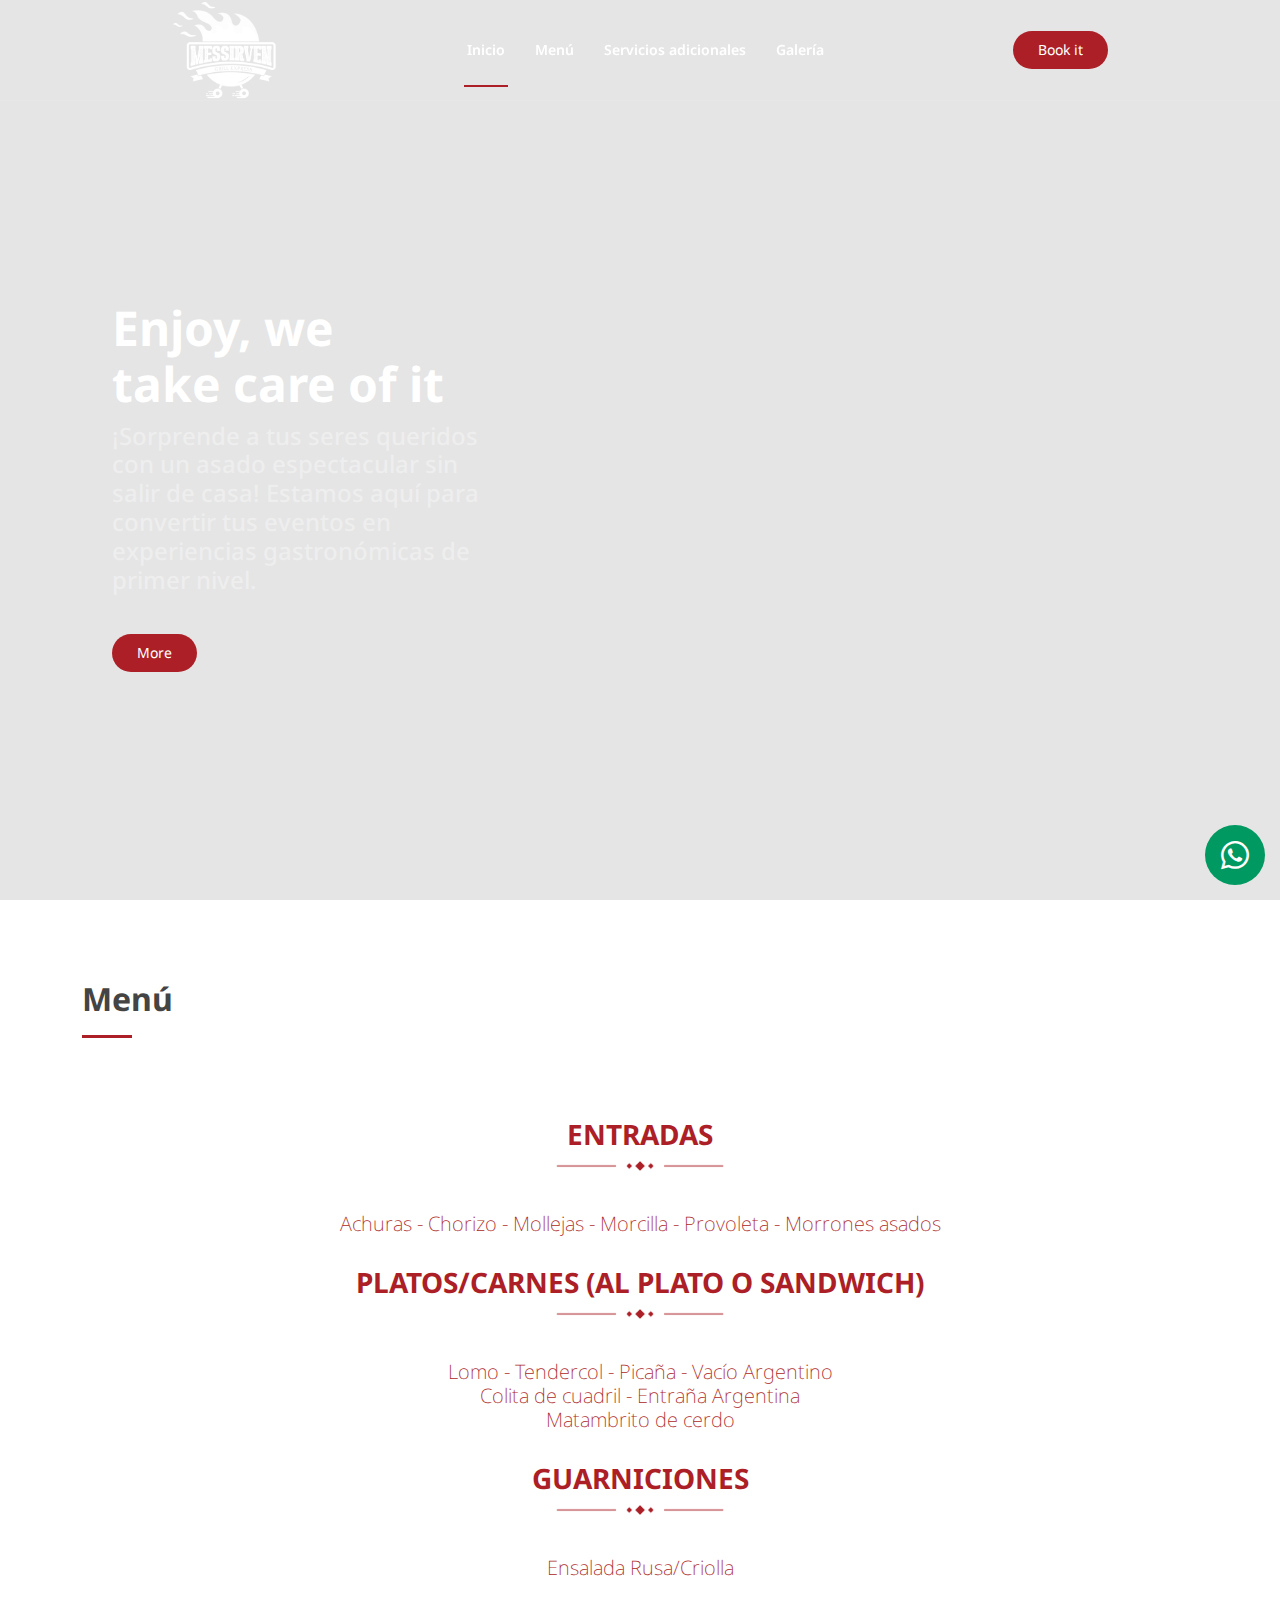
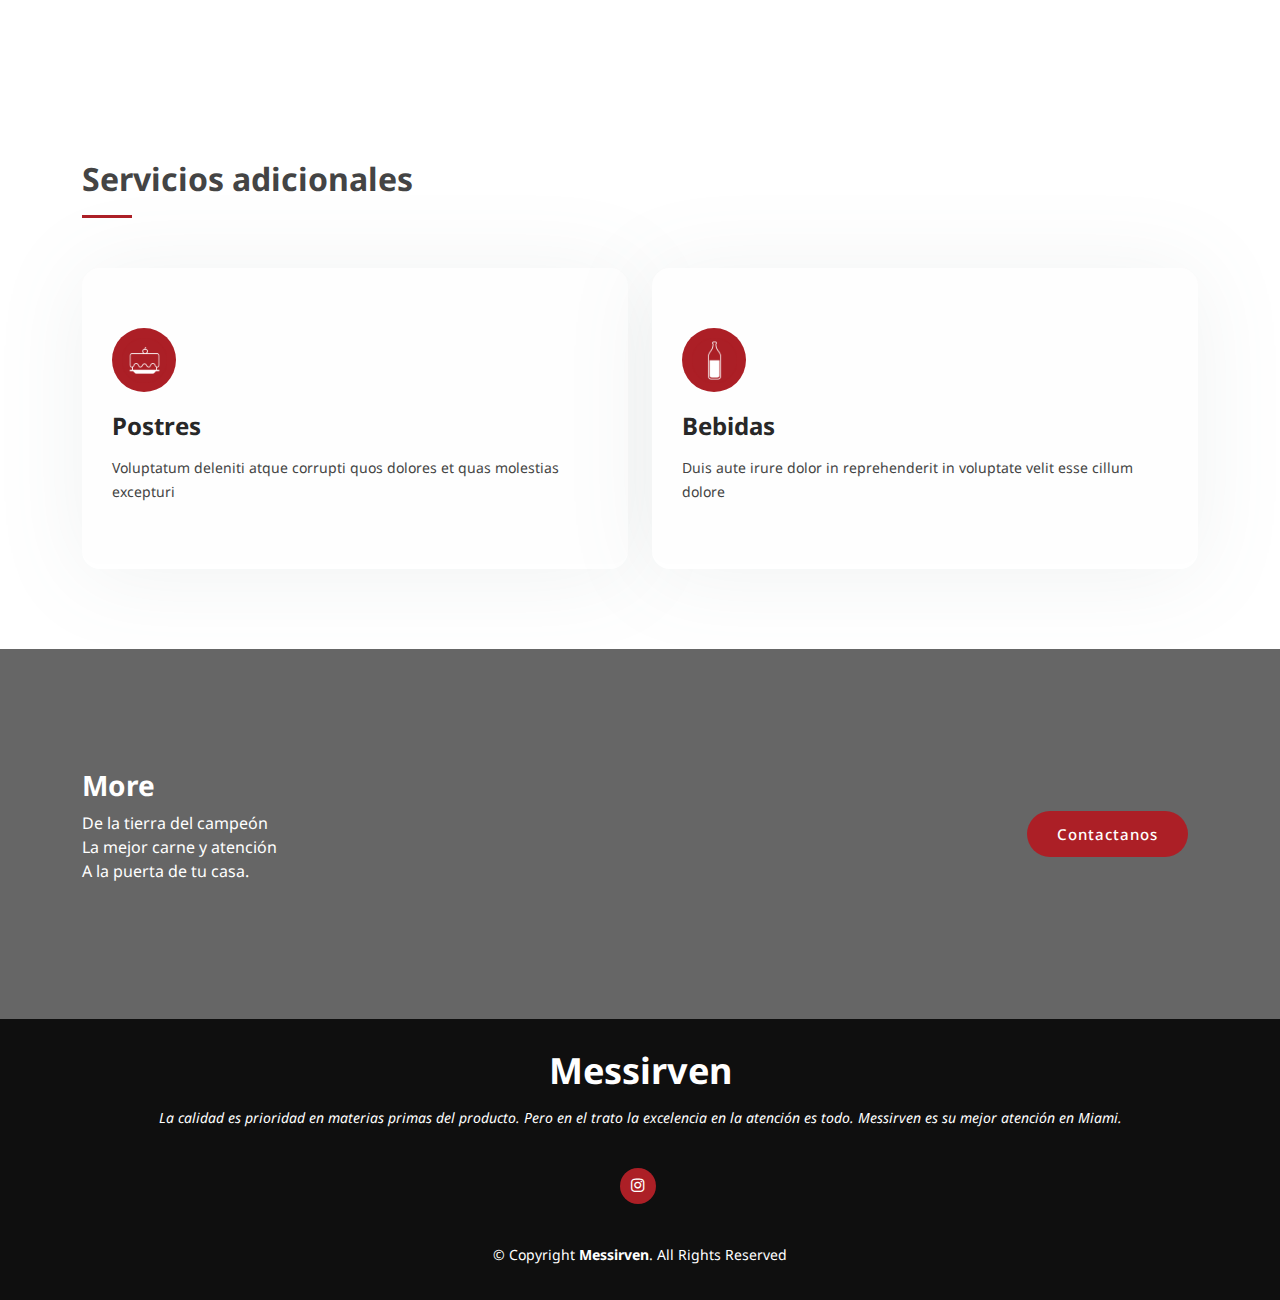
==== index.html @ 90d10631 "fixed some mobile styles" ====
<!DOCTYPE html>
<html lang="en">
  <head>
    <meta charset="utf-8" />
    <meta content="width=device-width, initial-scale=1.0" name="viewport" />

    <title>Messirven</title>
    <meta
      name="description"
      content="Messirven es un servicio de preparación de asados a domicilio en Miami"
    />
    <meta
      name="keywords"
      content="Asado, barbecue, Miami, wine, vinos, vinos
    argentinos, carne, steak, bife, entraña, carne argentina, domicilio"
    />

    <!-- Favicons -->
    <link href="./assets/img/favicon.ico" rel="icon" />
    <link href="./assets/img/apple-touch-icon.png" rel="apple-touch-icon" />

    <!-- Google Fonts -->
    <link rel="preconnect" href="https://fonts.googleapis.com" />
    <link rel="preconnect" href="https://fonts.gstatic.com" crossorigin />
    <link
      href="https://fonts.googleapis.com/css2?family=Noto+Sans:ital,wght@0,100;0,200;0,300;0,400;0,500;0,600;0,700;0,800;0,900;1,100;1,200;1,300;1,400;1,500;1,600;1,700;1,800;1,900&display=swap"
      rel="stylesheet"
    />

    <!-- Vendor CSS Files -->
    <link
      href="assets/vendor/bootstrap/css/bootstrap.min.css"
      rel="stylesheet"
    />
    <link
      href="assets/vendor/bootstrap-icons/bootstrap-icons.css"
      rel="stylesheet"
    />
    <link href="assets/vendor/boxicons/css/boxicons.min.css" rel="stylesheet" />
    <link
      href="assets/vendor/glightbox/css/glightbox.min.css"
      rel="stylesheet"
    />
    <link href="assets/vendor/remixicon/remixicon.css" rel="stylesheet" />
    <link href="assets/vendor/swiper/swiper-bundle.min.css" rel="stylesheet" />

    <!-- Template Main CSS File -->
    <link href="assets/css/style.css" rel="stylesheet" />
  </head>

  <body>
    <!-- ======= Header ======= -->
    <header id="header" class="fixed-top">
      <div class="container-fluid">
        <div class="row justify-content-center">
          <div
            class="col-xl-9 d-flex align-items-center justify-content-lg-between"
          >
            <a href="index.html" class="logo me-auto me-lg-0"
              ><img
                src="assets/img/LogoBlanco.png"
                alt="Logo Messirven"
                class="img-fluid"
            /></a>

            <nav id="navbar" class="navbar order-last order-lg-0">
              <ul>
                <li>
                  <a class="nav-link scrollto active" href="#">Inicio</a>
                </li>
                <li>
                  <a class="nav-link scrollto" href="#menu">Menú</a>
                </li>
                <li>
                  <a class="nav-link scrollto" href="#servicios"
                    >Servicios adicionales</a
                  >
                </li>
                <li>
                  <a class="nav-link scrollto" href="#contacto">Galería</a>
                </li>
              </ul>
              <i class="bi bi-list mobile-nav-toggle"></i>
            </nav>
            <!-- .navbar -->

            <a
              href="https://wa.me/19542260737?text=Hola,%20me%20interesa%20el%20servicio%20de%20Messirven"
              class="get-started-btn scrollto"
              >Book it</a
            >
          </div>
        </div>
      </div>
    </header>
    <!-- End Header -->

    <!-- ======= Hero Section ======= -->
    <section id="hero" class="d-flex flex-column justify-content-center">
      <div class="container">
        <div>
          <div class="col-xl-4">
            <h1>Enjoy, we <br />take care of it</h1>
            <h2>
              ¡Sorprende a tus seres queridos con un asado espectacular sin
              salir de casa! Estamos aquí para convertir tus eventos en
              experiencias gastronómicas de primer nivel.
            </h2>
            <a href="#" class="get-started-btn scrollto">More</a>
          </div>
        </div>
      </div>
    </section>
    <!-- End Hero -->

    <main id="main">
      <!-- ======= Menu Section ======= -->
      <section id="menu" class="menu">
        <div class="container">
          <div class="section-title">
            <h2>Menú</h2>
          </div>

          <div class="row content">
            <div class="col-lg-12 text-center">
              <h3 class="menu-title">ENTRADAS</h3>
              <img
                class="divisor"
                src="./assets/img/Divisor-04.png"
                alt="divisor"
              />
              <h5 class="menu-item">
                Achuras - Chorizo - Mollejas - Morcilla - Provoleta - Morrones
                asados
              </h5>
              <h3 class="menu-title">PLATOS/CARNES (AL PLATO O SANDWICH)</h3>
              <img
                class="divisor"
                src="./assets/img/Divisor-04.png"
                alt="divisor"
              />
              <h5 class="menu-item">
                Lomo - Tendercol - Picaña - Vacío Argentino<br />
                Colita de cuadril - Entraña Argentina<br />
                Matambrito de cerdo
              </h5>
              <h3 class="menu-title">GUARNICIONES</h3>
              <img
                class="divisor"
                src="./assets/img/Divisor-04.png"
                alt="divisor"
              />
              <h5 class="menu-item">Ensalada Rusa/Criolla</h5>
            </div>
          </div>
        </div>
      </section>
      <!-- End Menu Section -->

      <!-- ======= Services Section ======= -->
      <section id="servicios" class="services">
        <div class="container">
          <div class="section-title">
            <h2>Servicios adicionales</h2>
          </div>

          <div class="row">
            <div class="col-lg-6 col-md-6 d-flex align-items-stretch">
              <div class="icon-box">
                <div class="icon">
                  <img src="./assets/img/cake-icon.png" alt="Desserts icon" />
                </div>
                <h4><a href="">Postres</a></h4>
                <p>
                  Voluptatum deleniti atque corrupti quos dolores et quas
                  molestias excepturi
                </p>
              </div>
            </div>

            <div
              class="col-lg-6 col-md-6 d-flex align-items-stretch mt-4 mt-md-0"
            >
              <div class="icon-box">
                <div class="icon">
                  <img src="./assets/img/bottle-icon.png" alt="Bottle icon" />
                </div>
                <h4><a href="">Bebidas</a></h4>
                <p>
                  Duis aute irure dolor in reprehenderit in voluptate velit esse
                  cillum dolore
                </p>
              </div>
            </div>
          </div>
        </div>
      </section>
      <!-- End Services Section -->

      <!-- ======= Cta Section ======= -->
      <section id="contacto" class="cta">
        <div class="container">
          <div class="row">
            <div class="col-lg-9 text-center text-lg-start">
              <h3>More</h3>
              <p>
                De la tierra del campeón<br />
                La mejor carne y atención<br />
                A la puerta de tu casa.
              </p>
            </div>
            <div class="col-lg-3 cta-btn-container text-center">
              <a
                class="cta-btn align-middle"
                href="https://wa.me/19542260737?text=Hola,%20me%20interesa%20el%20servicio%20de%20Messirven"
                >Contactanos</a
              >
            </div>
          </div>
        </div>
      </section>
      <!-- End Cta Section -->
    </main>
    <!-- End #main -->

    <!-- ======= Footer ======= -->
    <footer id="footer">
      <div class="container">
        <h3>Messirven</h3>
        <p>
          La calidad es prioridad en materias primas del producto. Pero en el
          trato la excelencia en la atención es todo. Messirven es su mejor
          atención en Miami.
        </p>
        <div class="social-links">
          <a href="https://www.instagram.com/messirvenmiami/" class="instagram"
            ><i class="bx bxl-instagram"></i
          ></a>
        </div>
        <div class="copyright">
          &copy; Copyright <strong><span>Messirven</span></strong
          >. All Rights Reserved
        </div>
      </div>
    </footer>
    <!-- End Footer -->

    <div id="preloader"></div>
    <a
      target="_blank"
      href="https://wa.me/19542260737?text=Hola,%20me%20interesa%20el%20servicio%20de%20Messirven"
      class="back-to-top d-flex align-items-center justify-content-center"
      ><i class="bi bi-whatsapp"></i
    ></a>

    <!-- Vendor JS Files -->
    <script src="assets/vendor/purecounter/purecounter_vanilla.js"></script>
    <script src="assets/vendor/bootstrap/js/bootstrap.bundle.min.js"></script>
    <script src="assets/vendor/glightbox/js/glightbox.min.js"></script>
    <script src="assets/vendor/isotope-layout/isotope.pkgd.min.js"></script>
    <script src="assets/vendor/swiper/swiper-bundle.min.js"></script>
    <script src="assets/vendor/php-email-form/validate.js"></script>

    <!-- Template Main JS File -->
    <script src="assets/js/main.js"></script>
  </body>
</html>
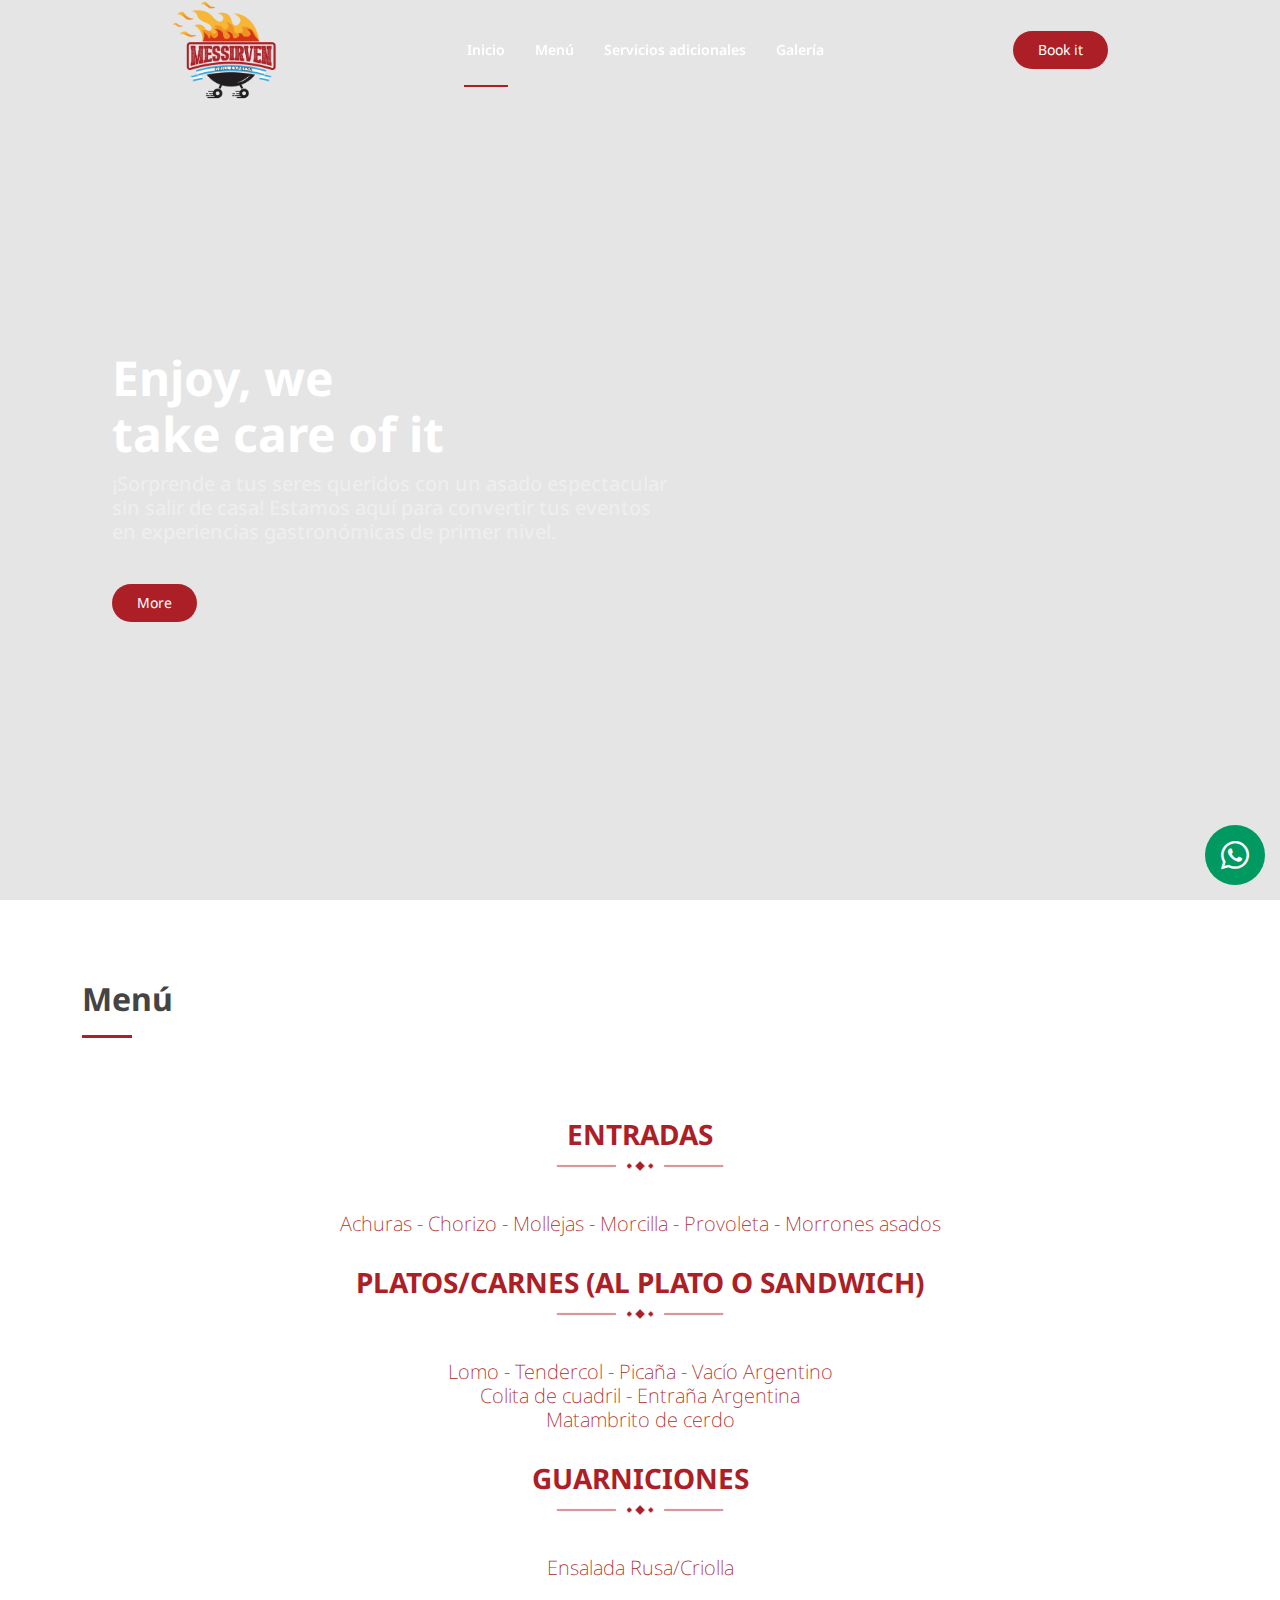
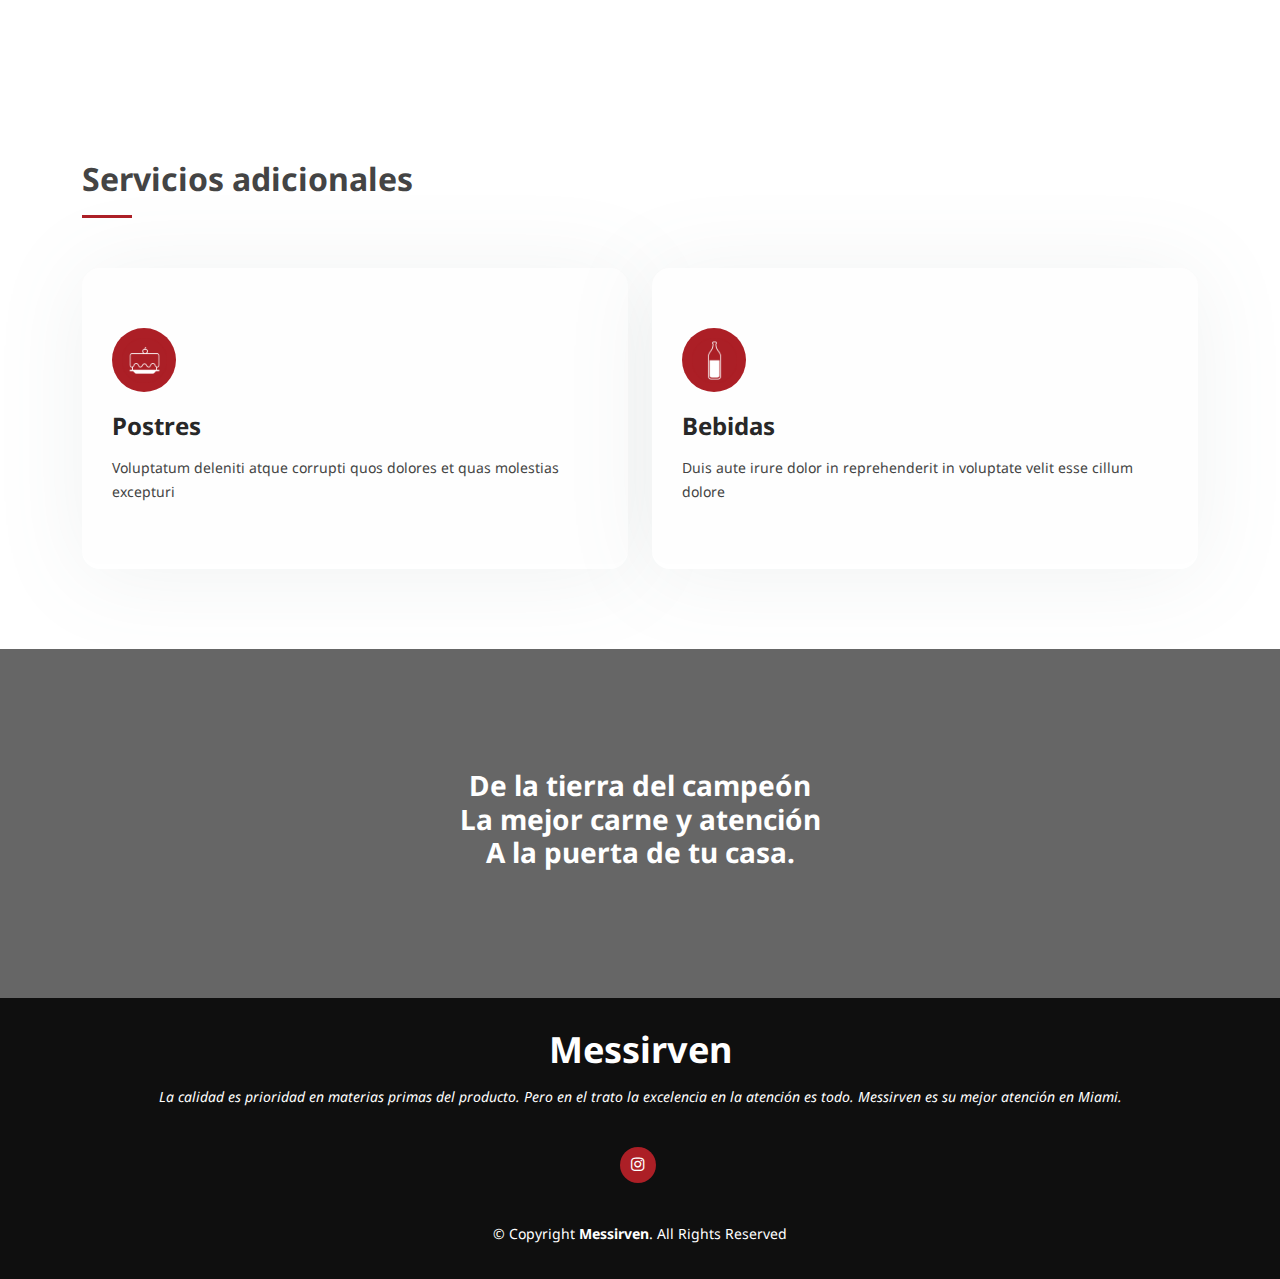
==== commit 25b949db: "updated content upon clients request" ====
--- a/index.html
+++ b/index.html
@@ -58,7 +58,7 @@
           >
             <a href="index.html" class="logo me-auto me-lg-0"
               ><img
-                src="assets/img/LogoBlanco.png"
+                src="assets/img/LogoColor.png"
                 alt="Logo Messirven"
                 class="img-fluid"
             /></a>
@@ -99,7 +99,7 @@
     <section id="hero" class="d-flex flex-column justify-content-center">
       <div class="container">
         <div>
-          <div class="col-xl-4">
+          <div class="col-xl-6">
             <h1>Enjoy, we <br />take care of it</h1>
             <h2>
               ¡Sorprende a tus seres queridos con un asado espectacular sin
@@ -201,21 +201,20 @@
       <section id="contacto" class="cta">
         <div class="container">
           <div class="row">
-            <div class="col-lg-9 text-center text-lg-start">
-              <h3>More</h3>
-              <p>
+            <div class="col-lg-12 text-center text-lg-start">
+              <h4 class="text-center">
                 De la tierra del campeón<br />
                 La mejor carne y atención<br />
                 A la puerta de tu casa.
-              </p>
-            </div>
-            <div class="col-lg-3 cta-btn-container text-center">
+              </h4>
+            </div>
+            <!-- <div class="col-lg-3 cta-btn-container text-center">
               <a
                 class="cta-btn align-middle"
                 href="https://wa.me/19542260737?text=Hola,%20me%20interesa%20el%20servicio%20de%20Messirven"
                 >Contactanos</a
               >
-            </div>
+            </div> -->
           </div>
         </div>
       </section>
--- a/assets/css/style.css
+++ b/assets/css/style.css
@@ -347,7 +347,7 @@
 #hero h2 {
   color: #eee;
   margin-bottom: 40px;
-  font-size: 24px;
+  font-size: 20px;
 }
 
 @media (min-width: 1024px) {
@@ -521,7 +521,7 @@
   padding: 120px 0;
 }
 
-.cta h3 {
+.cta h4 {
   color: #fff;
   font-size: 28px;
   font-weight: 700;
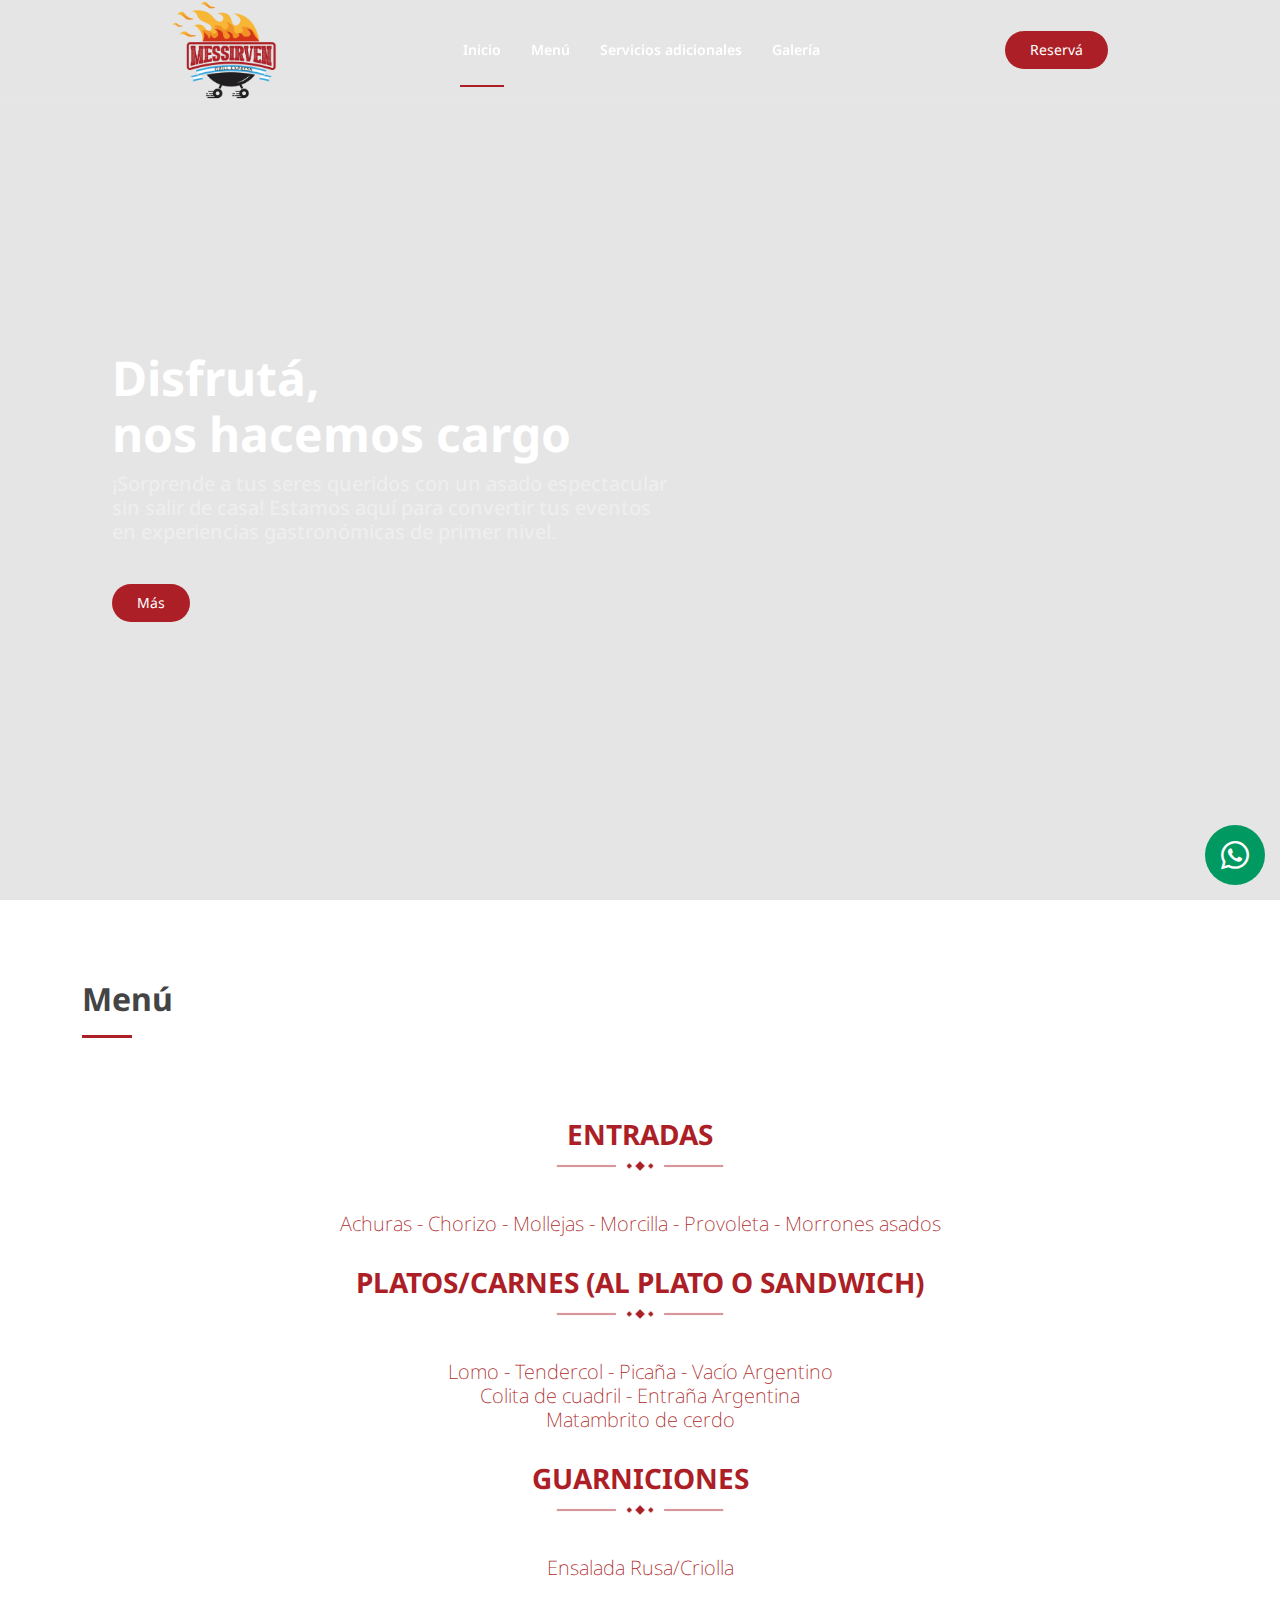
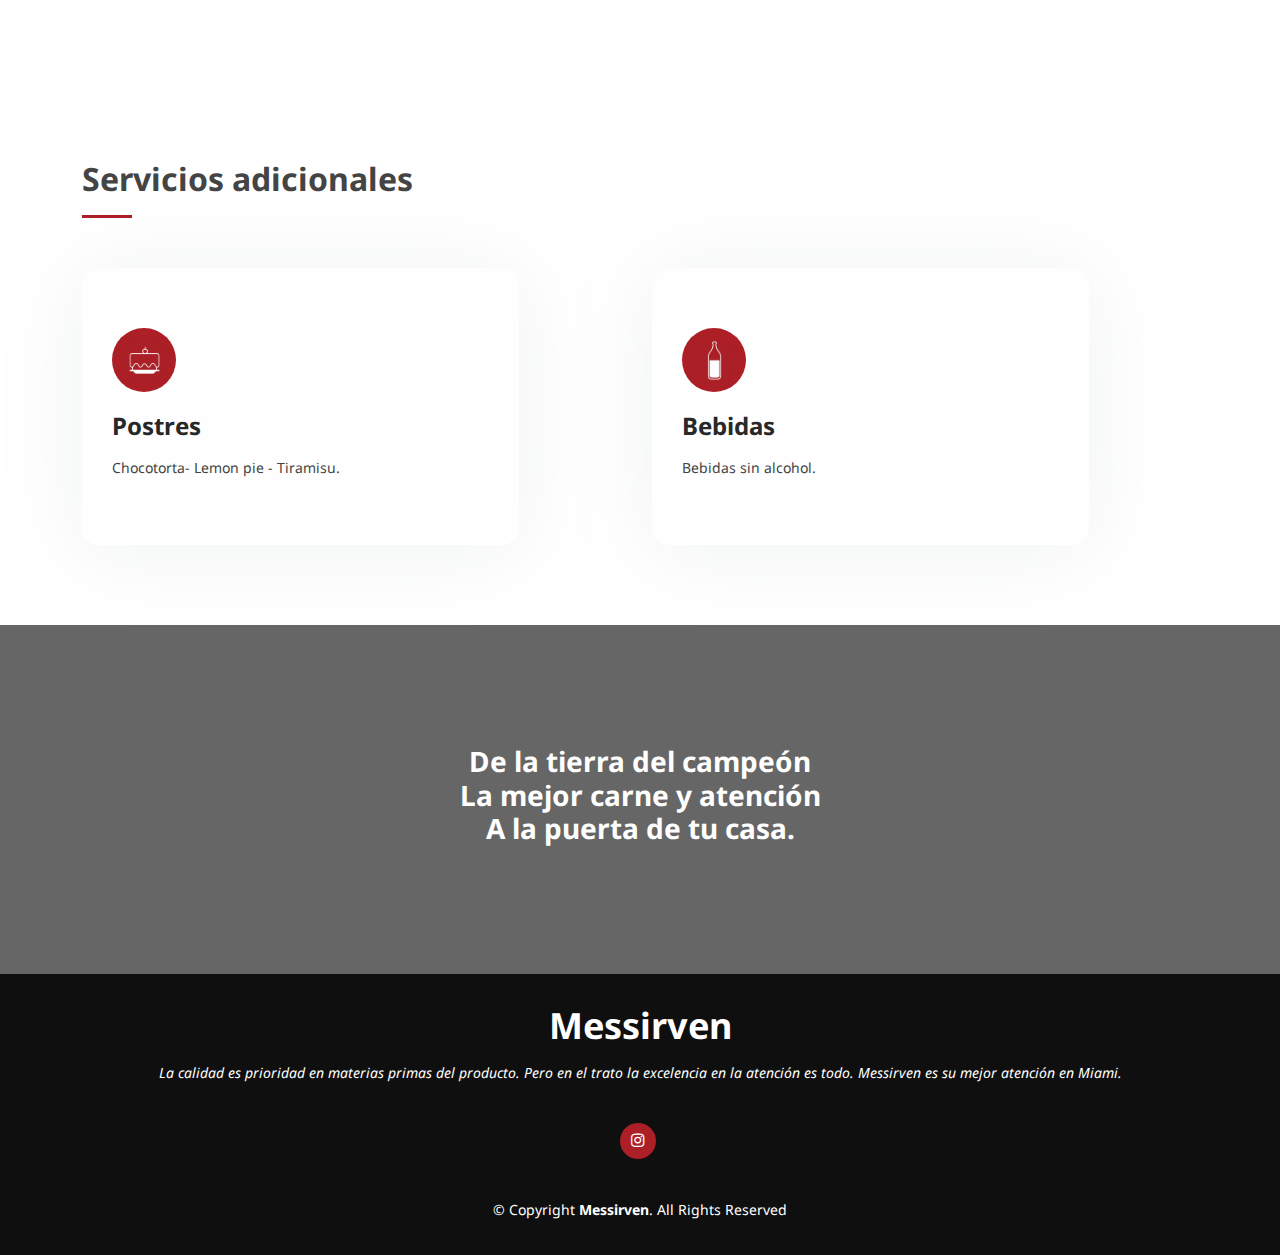
==== commit 5b1cf1d6: "updated content to spanish" ====
--- a/index.html
+++ b/index.html
@@ -87,7 +87,7 @@
             <a
               href="https://wa.me/19542260737?text=Hola,%20me%20interesa%20el%20servicio%20de%20Messirven"
               class="get-started-btn scrollto"
-              >Book it</a
+              >Reservá</a
             >
           </div>
         </div>
@@ -100,13 +100,16 @@
       <div class="container">
         <div>
           <div class="col-xl-6">
-            <h1>Enjoy, we <br />take care of it</h1>
+            <h1>
+              Disfrutá, <br />
+              nos hacemos cargo
+            </h1>
             <h2>
               ¡Sorprende a tus seres queridos con un asado espectacular sin
               salir de casa! Estamos aquí para convertir tus eventos en
               experiencias gastronómicas de primer nivel.
             </h2>
-            <a href="#" class="get-started-btn scrollto">More</a>
+            <a href="#" class="get-started-btn scrollto">Más</a>
           </div>
         </div>
       </div>
@@ -171,10 +174,7 @@
                   <img src="./assets/img/cake-icon.png" alt="Desserts icon" />
                 </div>
                 <h4><a href="">Postres</a></h4>
-                <p>
-                  Voluptatum deleniti atque corrupti quos dolores et quas
-                  molestias excepturi
-                </p>
+                <p>Chocotorta- Lemon pie - Tiramisu.</p>
               </div>
             </div>
 
@@ -186,10 +186,7 @@
                   <img src="./assets/img/bottle-icon.png" alt="Bottle icon" />
                 </div>
                 <h4><a href="">Bebidas</a></h4>
-                <p>
-                  Duis aute irure dolor in reprehenderit in voluptate velit esse
-                  cillum dolore
-                </p>
+                <p>Bebidas sin alcohol.</p>
               </div>
             </div>
           </div>
--- a/assets/css/style.css
+++ b/assets/css/style.css
@@ -462,6 +462,7 @@
   box-shadow: 0px 5px 90px 0px rgba(110, 123, 131, 0.1);
   border-radius: 18px;
   border-bottom: 5px solid #fff;
+  width: 80%;
 }
 
 .services .icon-box .icon {
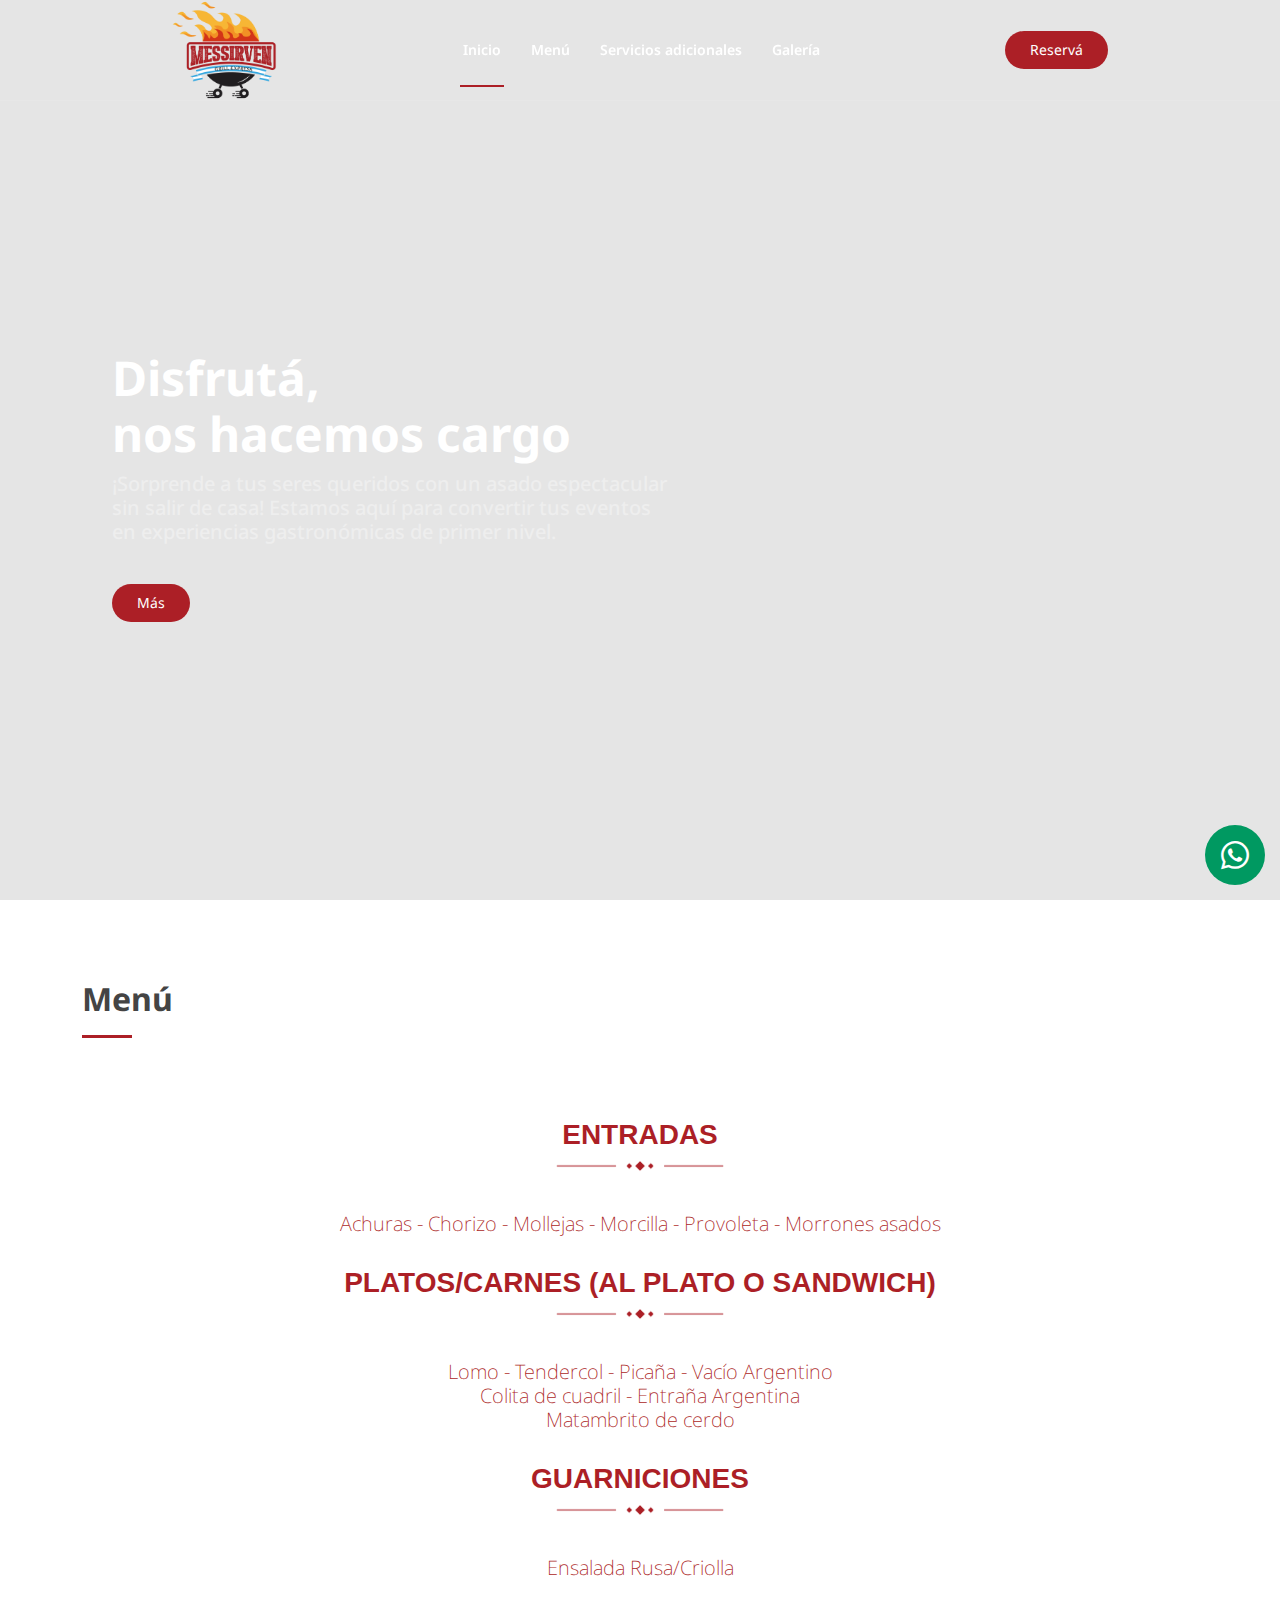
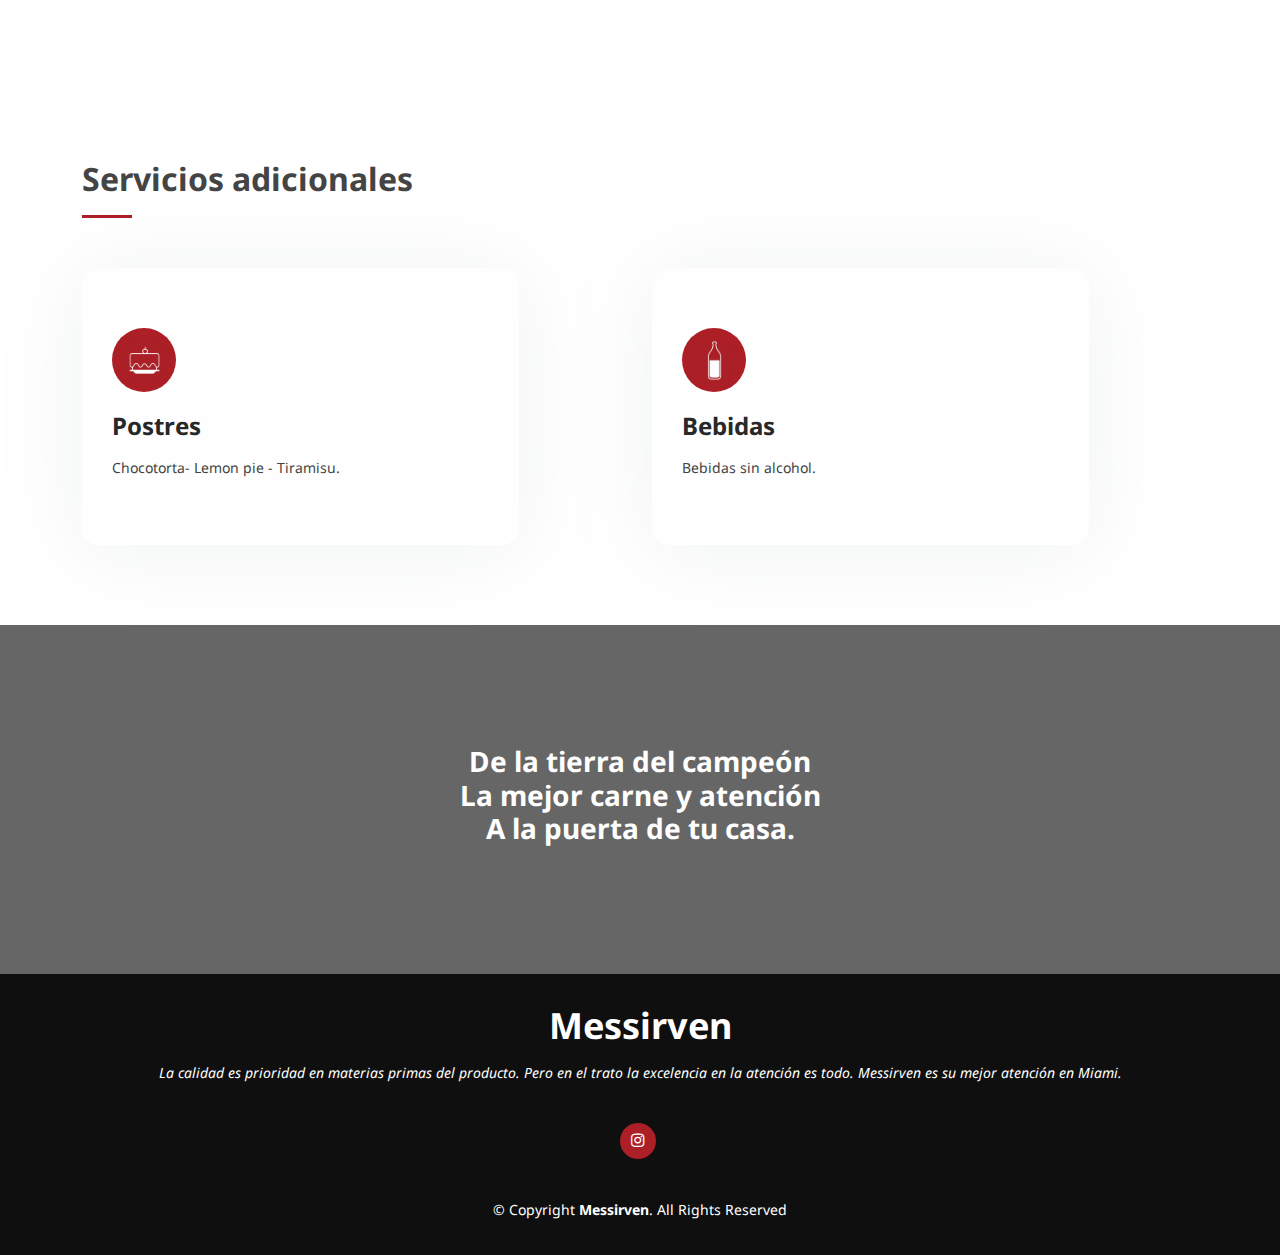
==== commit b446b811: "added algerian font to project" ====
--- a/index.html
+++ b/index.html
@@ -26,6 +26,9 @@
       href="https://fonts.googleapis.com/css2?family=Noto+Sans:ital,wght@0,100;0,200;0,300;0,400;0,500;0,600;0,700;0,800;0,900;1,100;1,200;1,300;1,400;1,500;1,600;1,700;1,800;1,900&display=swap"
       rel="stylesheet"
     />
+
+    <!-- CDN Fonts -->
+    <link href="https://fonts.cdnfonts.com/css/algeria" rel="stylesheet" />
 
     <!-- Vendor CSS Files -->
     <link
--- a/assets/css/style.css
+++ b/assets/css/style.css
@@ -431,8 +431,9 @@
 --------------------------------------------------------------*/
 .menu-title {
   color: #ac1f26;
-  font-weight: bold;
+  font-weight: 550;
   margin-top: 30px;
+  font-family: "Algeria", sans-serif;
 }
 
 .menu-item {
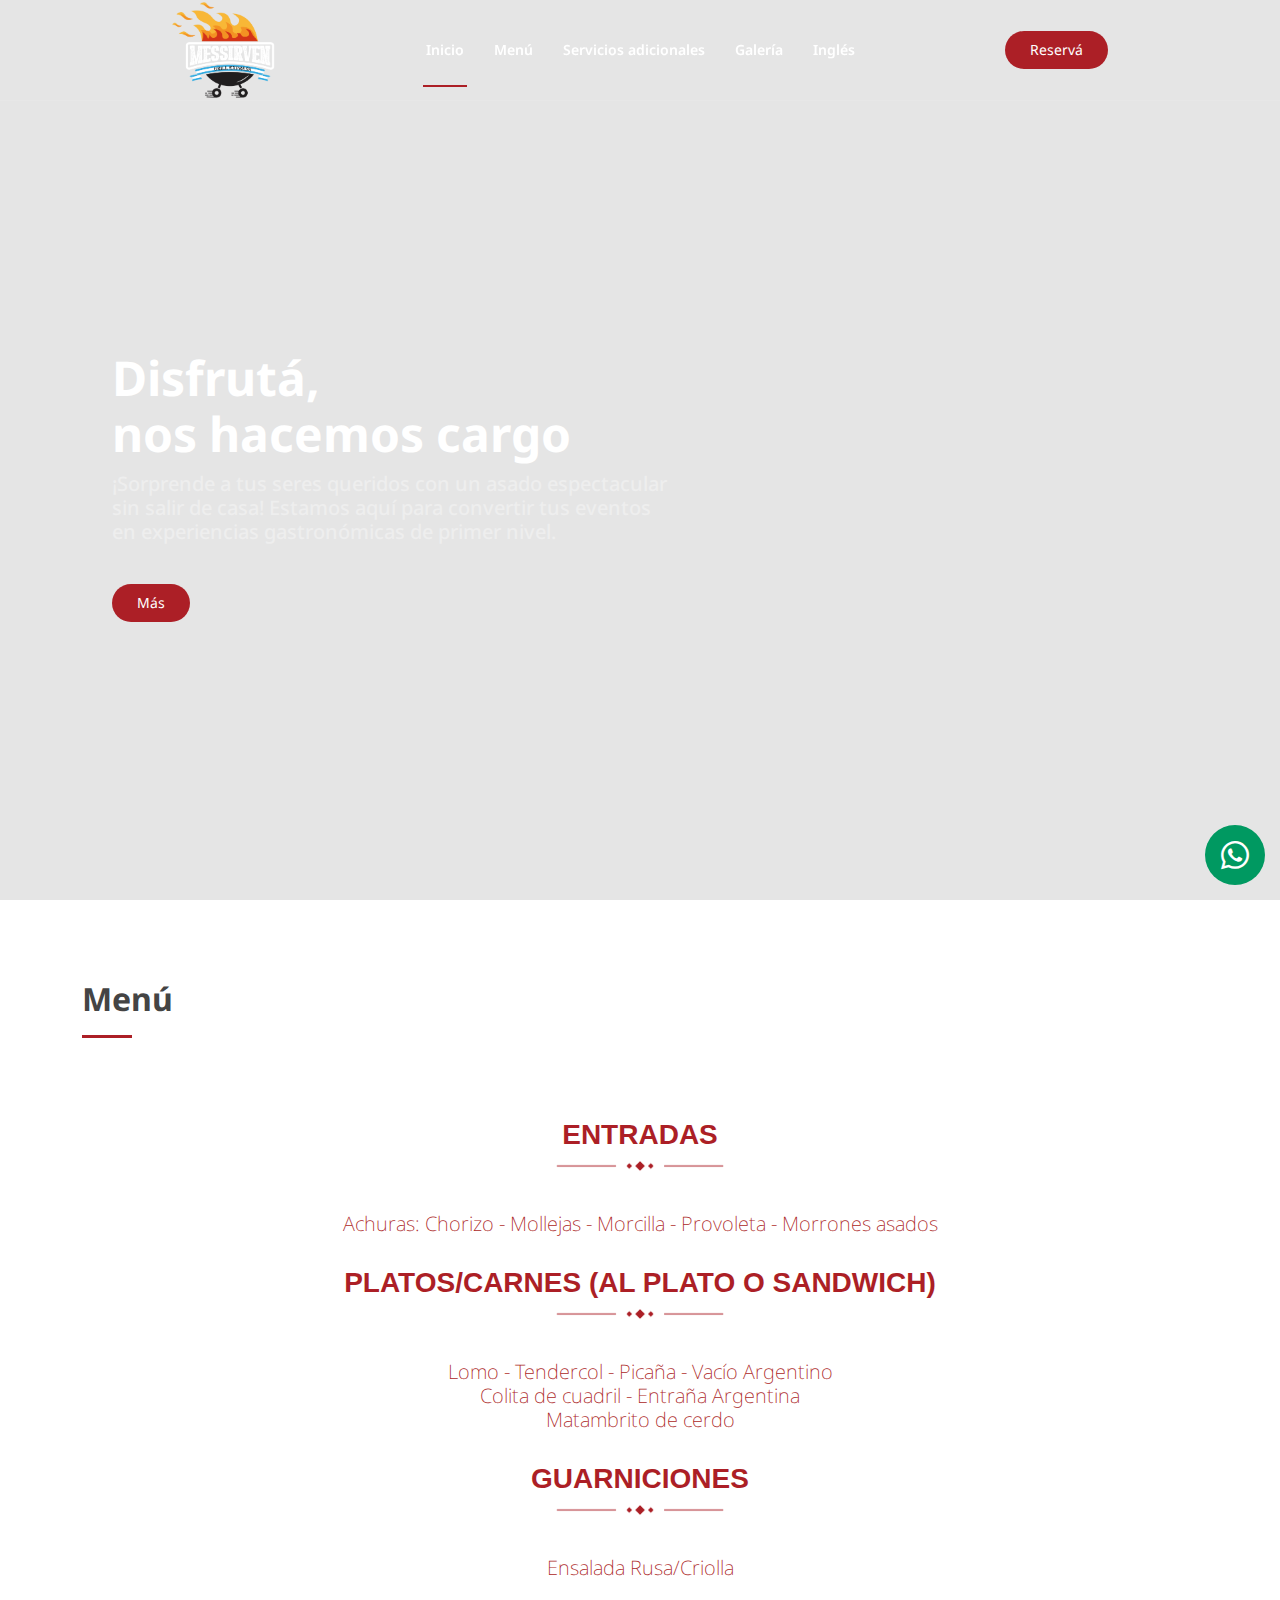
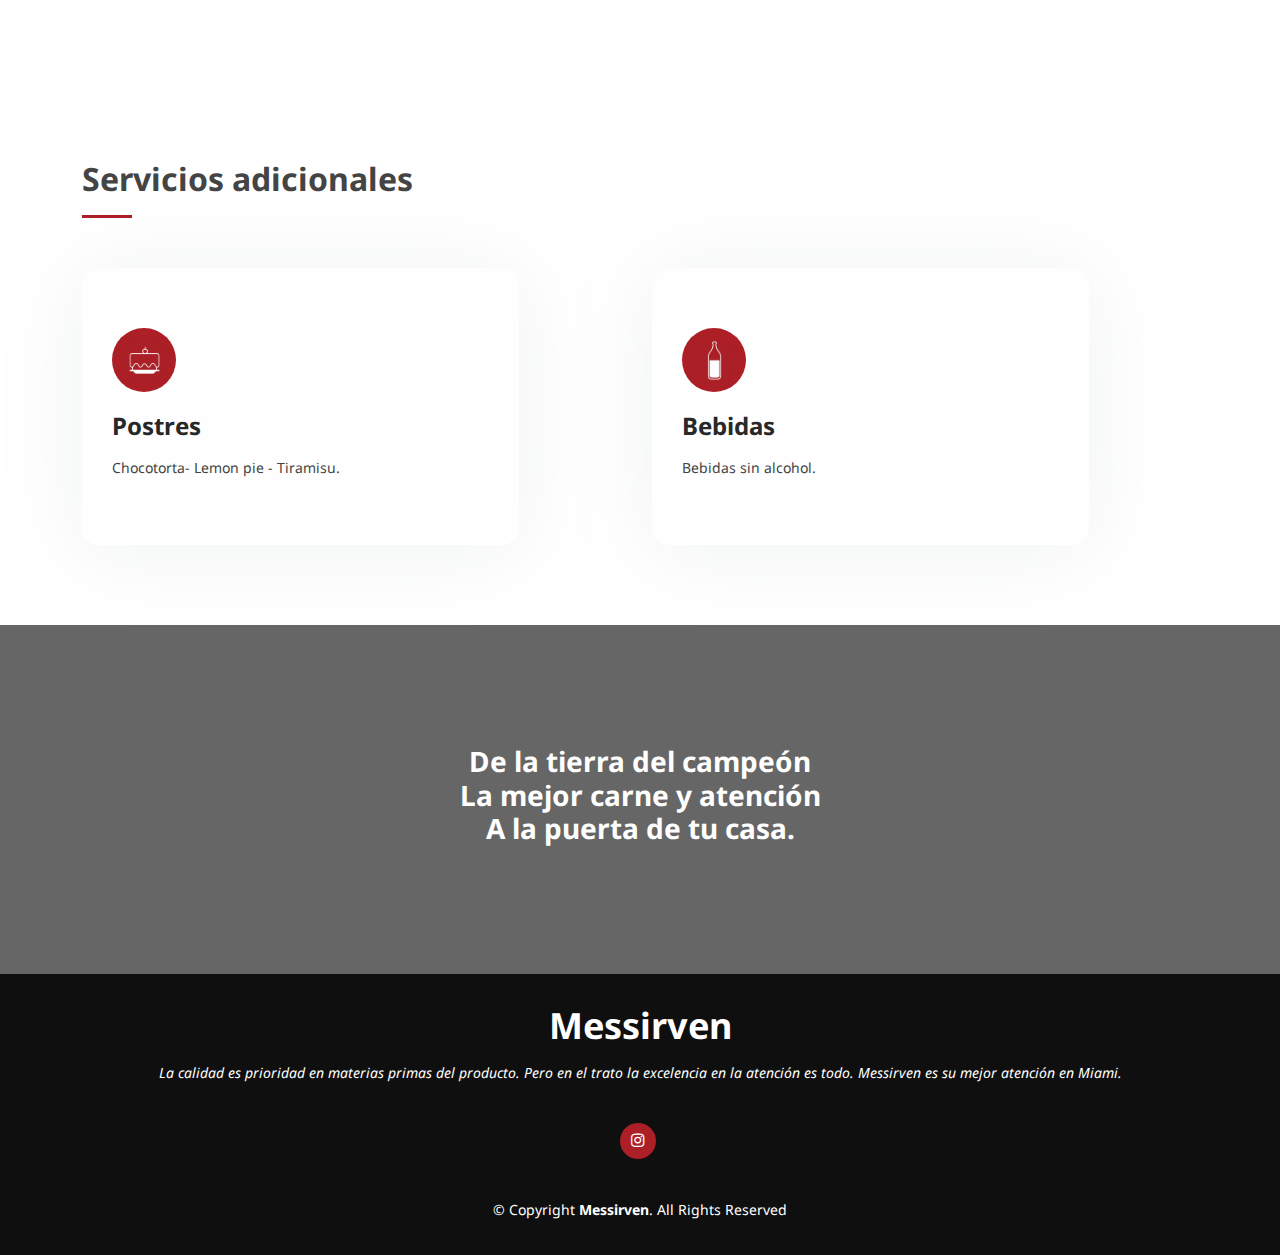
==== commit a4860167: "updated logo" ====
--- a/index.html
+++ b/index.html
@@ -61,7 +61,7 @@
           >
             <a href="index.html" class="logo me-auto me-lg-0"
               ><img
-                src="assets/img/LogoColor.png"
+                src="assets/img/LogoByC.png"
                 alt="Logo Messirven"
                 class="img-fluid"
             /></a>
@@ -81,6 +81,13 @@
                 </li>
                 <li>
                   <a class="nav-link scrollto" href="#contacto">Galería</a>
+                </li>
+                <li>
+                  <a
+                    class="nav-link scrollto"
+                    href="./assets/pages/english.html"
+                    >Inglés</a
+                  >
                 </li>
               </ul>
               <i class="bi bi-list mobile-nav-toggle"></i>
@@ -136,7 +143,7 @@
                 alt="divisor"
               />
               <h5 class="menu-item">
-                Achuras - Chorizo - Mollejas - Morcilla - Provoleta - Morrones
+                Achuras: Chorizo - Mollejas - Morcilla - Provoleta - Morrones
                 asados
               </h5>
               <h3 class="menu-title">PLATOS/CARNES (AL PLATO O SANDWICH)</h3>
--- a/assets/css/style.css
+++ b/assets/css/style.css
@@ -277,7 +277,6 @@
   position: absolute;
   top: 55px;
   right: 15px;
-  bottom: 15px;
   left: 15px;
   padding: 10px 0;
   background-color: #fff;
@@ -315,7 +314,7 @@
 #hero {
   width: 100%;
   height: 100vh;
-  background: url("../img/hero1.jpg") top center;
+  background: url("../img/hero2.jpg") top center;
   background-size: cover;
   position: relative;
 }
@@ -518,7 +517,7 @@
 --------------------------------------------------------------*/
 .cta {
   background: linear-gradient(rgba(0, 0, 0, 0.6), rgba(0, 0, 0, 0.6)),
-    url("../img/hero2.jpg") fixed center center;
+    url("../img/hero3.jpg") fixed center center;
   background-size: cover;
   padding: 120px 0;
 }
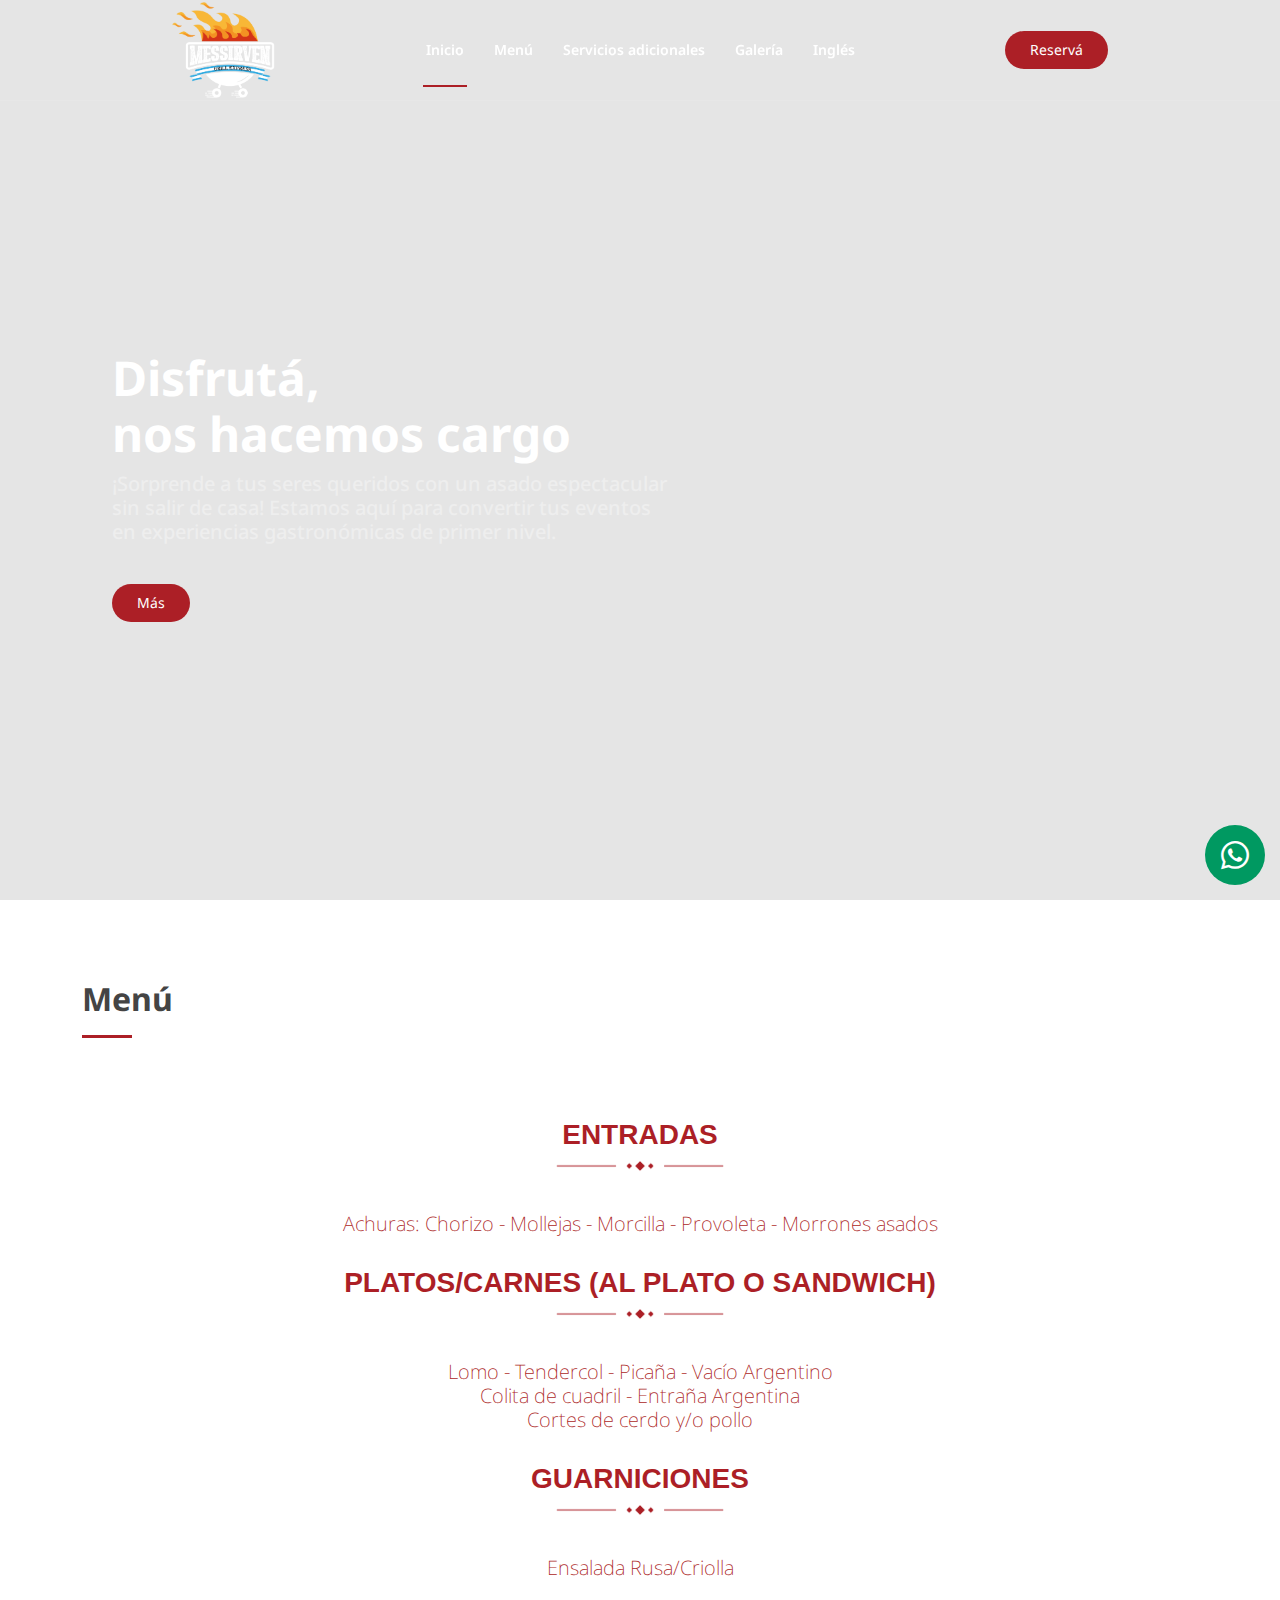
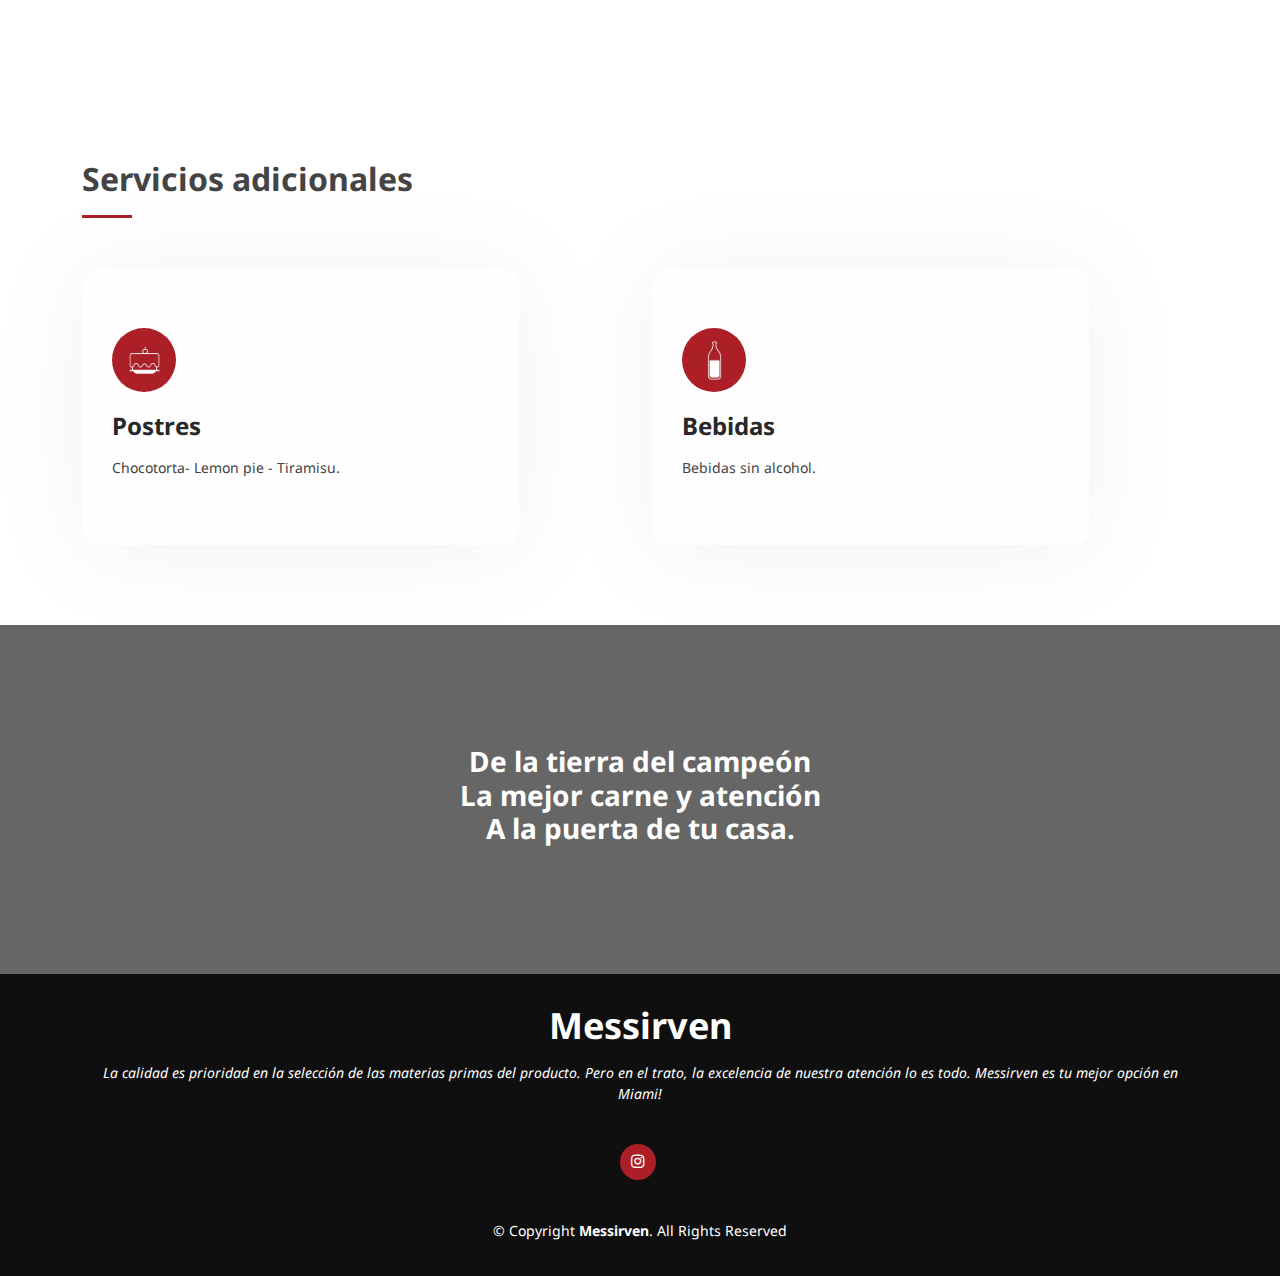
==== commit 4098a5d3: "updated content" ====
--- a/index.html
+++ b/index.html
@@ -155,7 +155,7 @@
               <h5 class="menu-item">
                 Lomo - Tendercol - Picaña - Vacío Argentino<br />
                 Colita de cuadril - Entraña Argentina<br />
-                Matambrito de cerdo
+                Cortes de cerdo y/o pollo
               </h5>
               <h3 class="menu-title">GUARNICIONES</h3>
               <img
@@ -234,9 +234,9 @@
       <div class="container">
         <h3>Messirven</h3>
         <p>
-          La calidad es prioridad en materias primas del producto. Pero en el
-          trato la excelencia en la atención es todo. Messirven es su mejor
-          atención en Miami.
+          La calidad es prioridad en la selección de las materias primas del
+          producto. Pero en el trato, la excelencia de nuestra atención lo es
+          todo. Messirven es tu mejor opción en Miami!
         </p>
         <div class="social-links">
           <a href="https://www.instagram.com/messirvenmiami/" class="instagram"
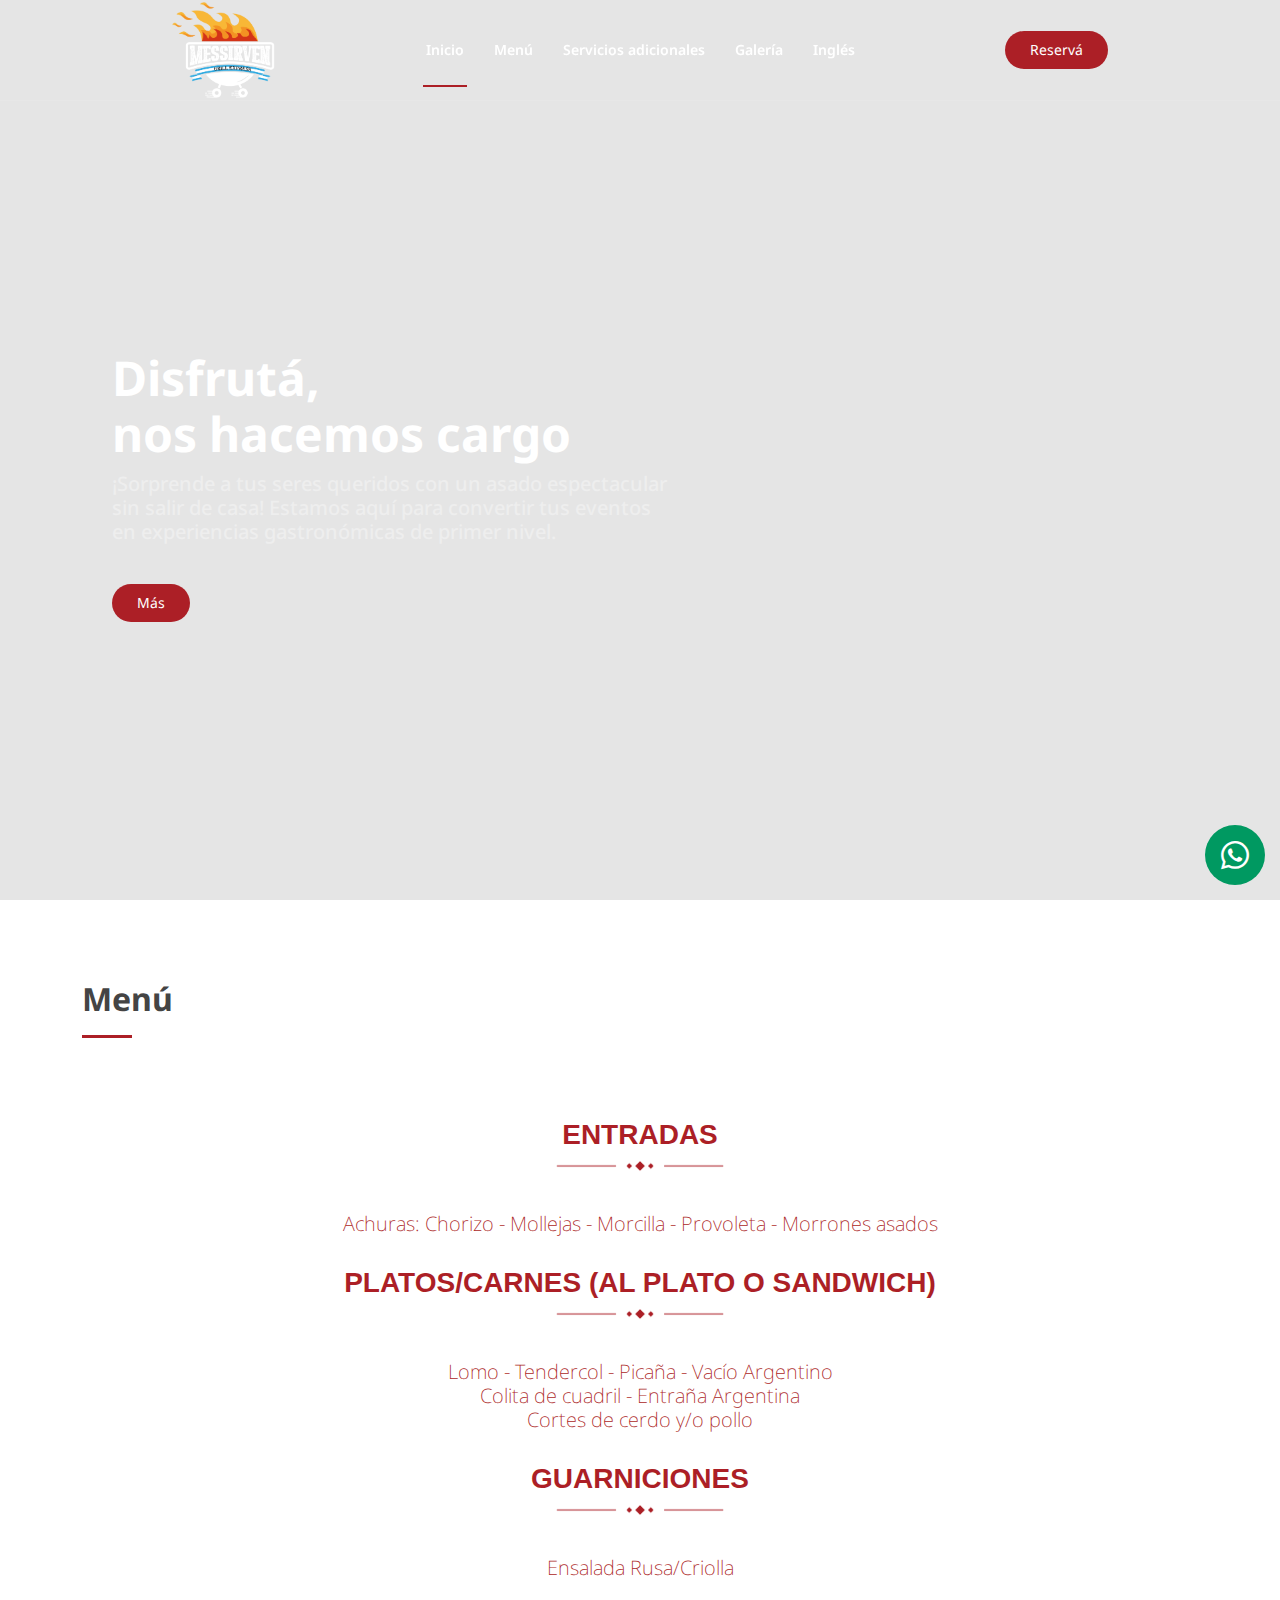
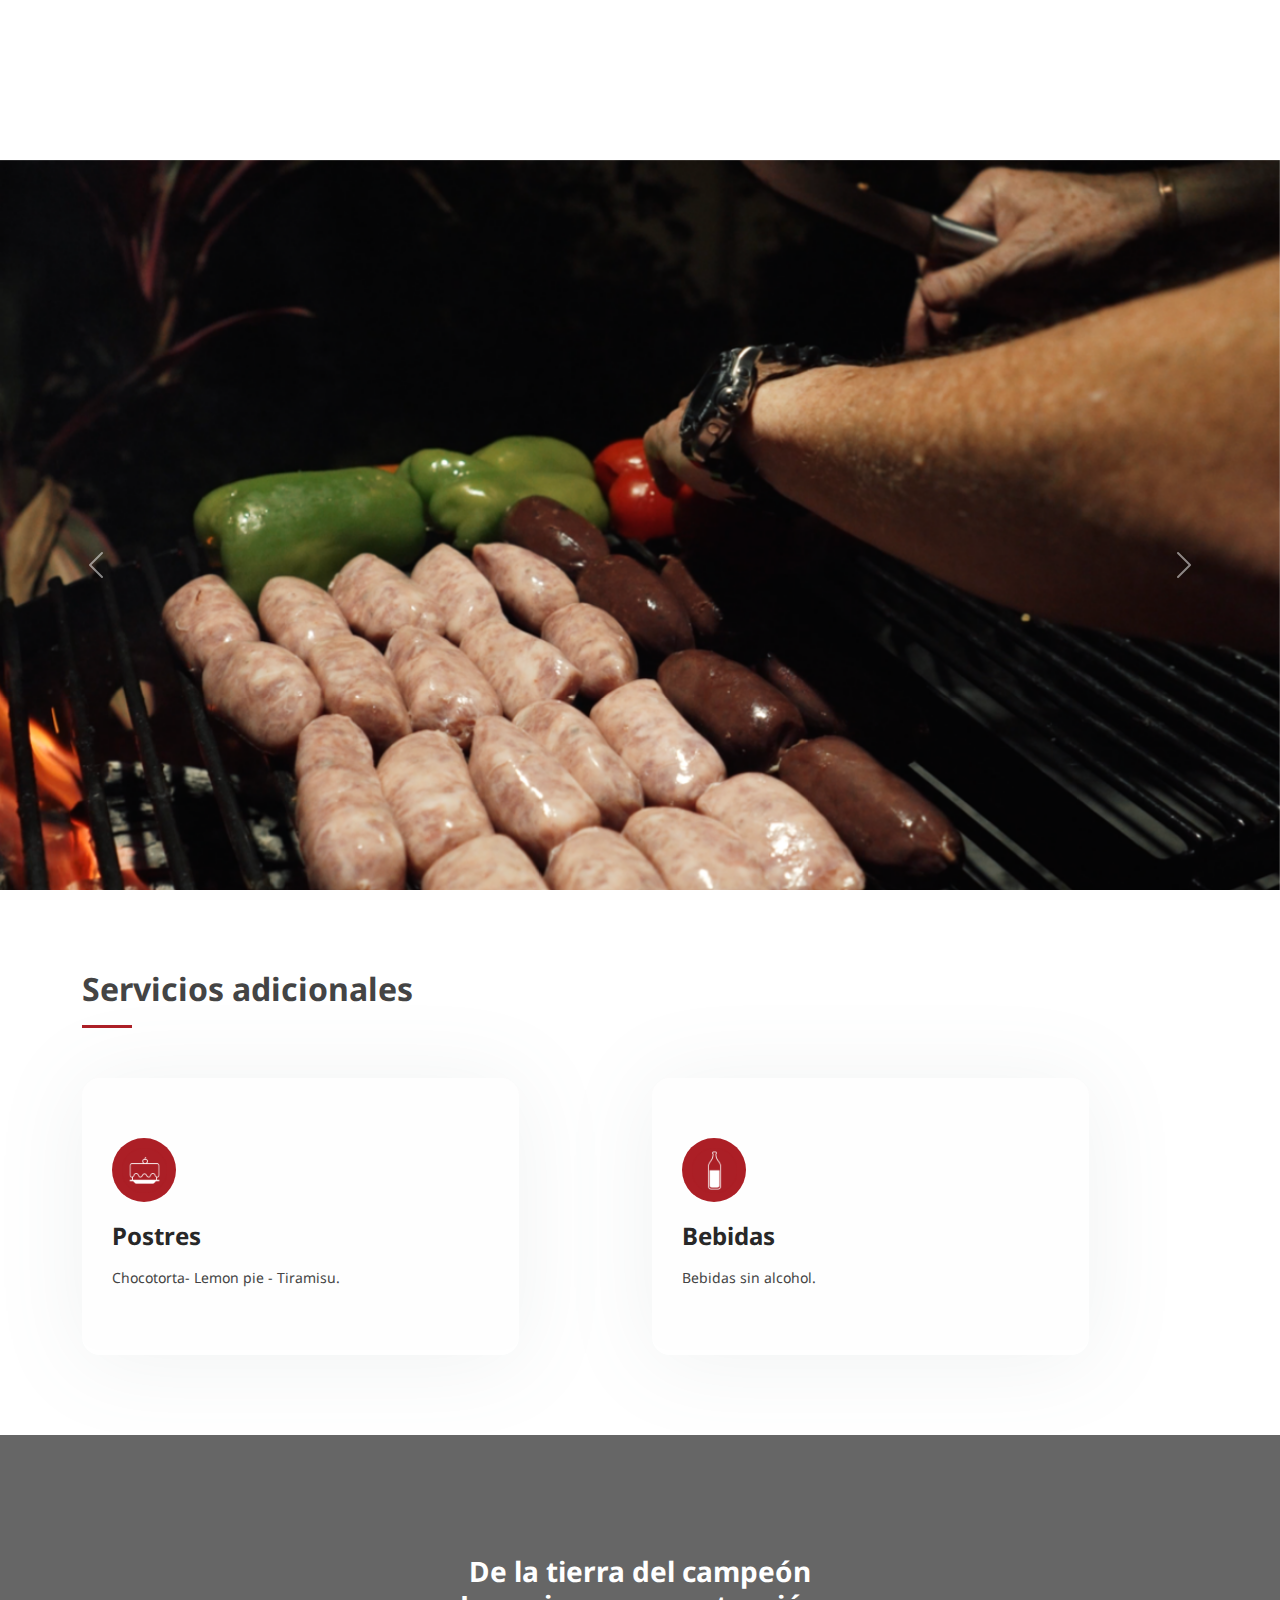
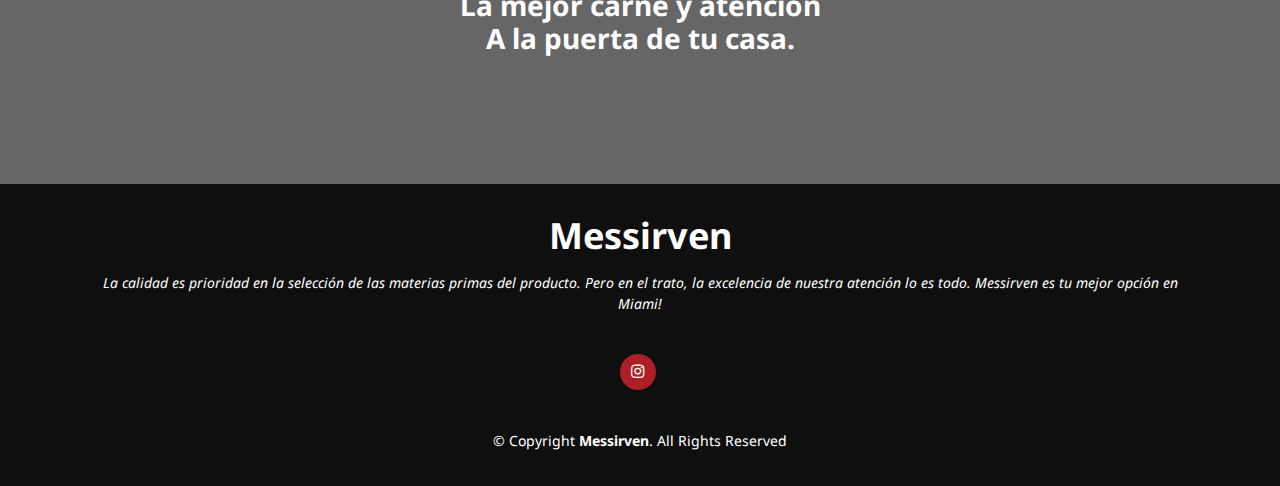
==== commit 676a1c2b: "added gallery section" ====
--- a/index.html
+++ b/index.html
@@ -80,7 +80,7 @@
                   >
                 </li>
                 <li>
-                  <a class="nav-link scrollto" href="#contacto">Galería</a>
+                  <a class="nav-link scrollto" href="#gallery">Galería</a>
                 </li>
                 <li>
                   <a
@@ -170,6 +170,126 @@
       </section>
       <!-- End Menu Section -->
 
+      <!-- Gallery section -->
+
+      <section id="gallery" class="gallery">
+        <div id="carouselExample" class="carousel slide">
+          <div class="carousel-inner">
+            <div class="carousel-item active">
+              <img
+                src="./assets/img/Messirven00001.jpg"
+                class="d-block w-100"
+                alt="Barbecue"
+              />
+            </div>
+            <div class="carousel-item">
+              <img
+                src="./assets/img/Messirven00002.jpg"
+                class="d-block w-100"
+                alt="Barbecue"
+              />
+            </div>
+            <div class="carousel-item">
+              <img
+                src="./assets/img/Messirven00003.jpg"
+                class="d-block w-100"
+                alt="Barbecue"
+              />
+            </div>
+            <div class="carousel-item">
+              <img
+                src="./assets/img/Messirven00004.jpg"
+                class="d-block w-100"
+                alt="Barbecue"
+              />
+            </div>
+            <div class="carousel-item">
+              <img
+                src="./assets/img/Messirven00005.jpg"
+                class="d-block w-100"
+                alt="Barbecue"
+              />
+            </div>
+            <div class="carousel-item">
+              <img
+                src="./assets/img/Messirven00006.jpg"
+                class="d-block w-100"
+                alt="Barbecue"
+              />
+            </div>
+            <div class="carousel-item">
+              <img
+                src="./assets/img/Messirven00007.jpg"
+                class="d-block w-100"
+                alt="Barbecue"
+              />
+            </div>
+            <div class="carousel-item">
+              <img
+                src="./assets/img/Messirven00008.jpg"
+                class="d-block w-100"
+                alt="Barbecue"
+              />
+            </div>
+            <div class="carousel-item">
+              <img
+                src="./assets/img/Messirven00009.jpg"
+                class="d-block w-100"
+                alt="Barbecue"
+              />
+            </div>
+            <div class="carousel-item">
+              <img
+                src="./assets/img/Messirven00010.jpg"
+                class="d-block w-100"
+                alt="Barbecue"
+              />
+            </div>
+            <div class="carousel-item">
+              <img
+                src="./assets/img/Messirven00011.jpg"
+                class="d-block w-100"
+                alt="Barbecue"
+              />
+            </div>
+            <div class="carousel-item">
+              <img
+                src="./assets/img/Messirven00012.jpg"
+                class="d-block w-100"
+                alt="Barbecue"
+              />
+            </div>
+            <div class="carousel-item">
+              <img
+                src="./assets/img/Messirven00013.jpg"
+                class="d-block w-100"
+                alt="Barbecue"
+              />
+            </div>
+          </div>
+          <button
+            class="carousel-control-prev"
+            type="button"
+            data-bs-target="#carouselExample"
+            data-bs-slide="prev"
+          >
+            <span class="carousel-control-prev-icon" aria-hidden="true"></span>
+            <span class="visually-hidden">Previous</span>
+          </button>
+          <button
+            class="carousel-control-next"
+            type="button"
+            data-bs-target="#carouselExample"
+            data-bs-slide="next"
+          >
+            <span class="carousel-control-next-icon" aria-hidden="true"></span>
+            <span class="visually-hidden">Next</span>
+          </button>
+        </div>
+      </section>
+
+      <!-- End Gallery Section -->
+
       <!-- ======= Services Section ======= -->
       <section id="servicios" class="services">
         <div class="container">
--- a/assets/css/style.css
+++ b/assets/css/style.css
@@ -512,6 +512,19 @@
   width: 45px;
 }
 
+/* ---------------------------------------------------------------
+# Gallery
+------------------------------------------------------------------*/
+
+.gallery {
+  height: 90vh;
+}
+
+.gallery img {
+  height: 90vh;
+  object-fit: cover;
+}
+
 /*--------------------------------------------------------------
 # Cta
 --------------------------------------------------------------*/
